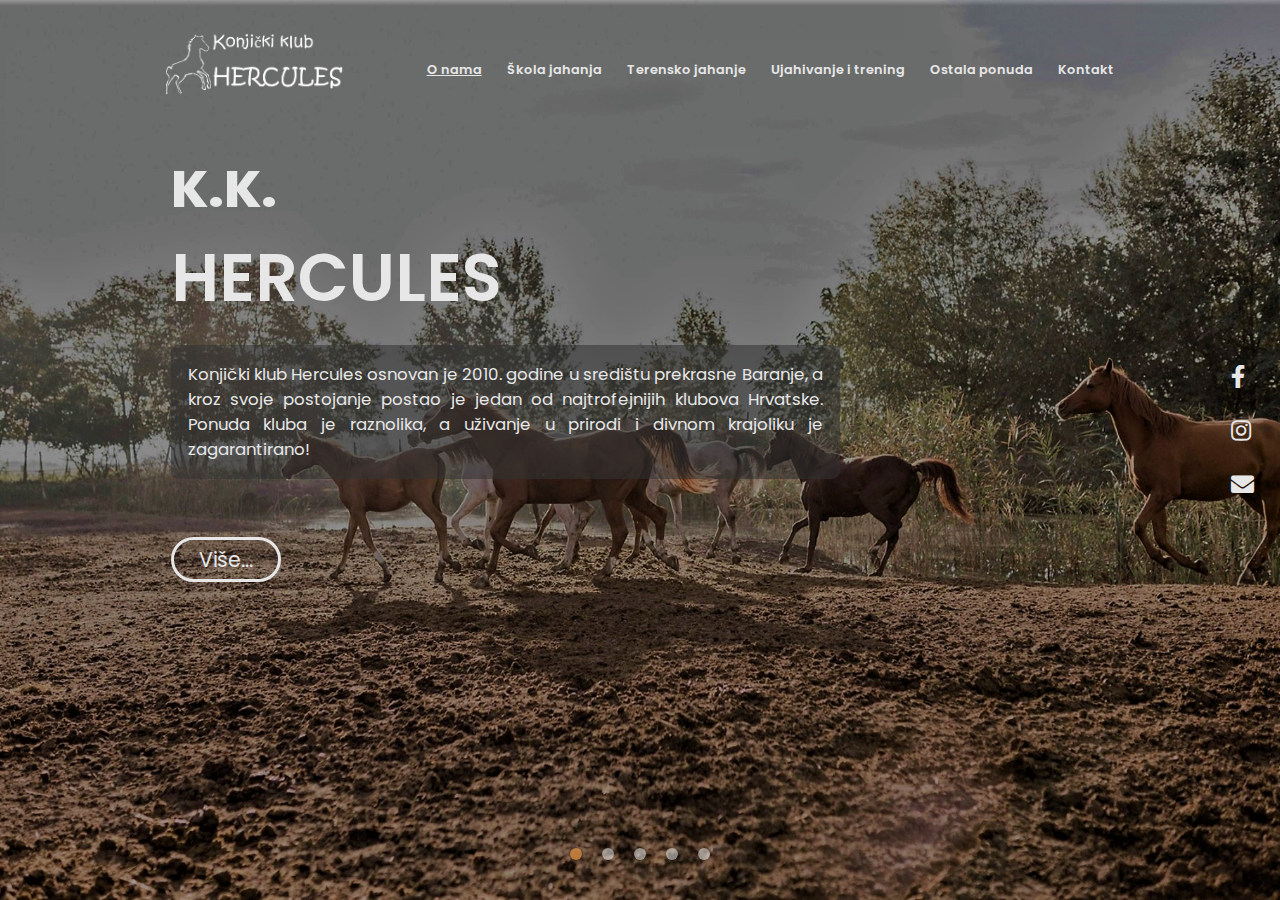
==== index.html @ 385ffc79 "2" ====
<!DOCTYPE html>
<html>

<head>
    <title>Konjički klub Hercules</title>
    <meta charset="utf-8">
    <meta name="viewport" content="width=device-width, initial-scale=1.0">

    <link rel="stylesheet" href="styles/style.css">
    <link rel="stylesheet" href="https://cdnjs.cloudflare.com/ajax/libs/font-awesome/5.14.0/css/all.min.css">
    <link rel="preconnect" href="https://fonts.googleapis.com">
    <link rel="preconnect" href="https://fonts.gstatic.com" crossorigin>
    <link href="https://fonts.googleapis.com/css2?family=Poppins:wght@100;200;300;400;600;700;800;900&display=swap"
        rel="stylesheet">
    <link rel="stylesheet" href="https://cdnjs.cloudflare.com/ajax/libs/font-awesome/5.15.4/css/all.min.css">

</head>

<body>
    <nav class="nav1">
        <a href="index.html" class="brand"><img src="images/LOGO.png" class="picture"></a>

        <img src="images/icons8-menu-80.png" class="img1">
        <ul class="menu">
            <img src="images/icons8-close-48.png" class="img2">

            <li><a class="active" href="onama.html">O nama</a></li>
            <li><a href="skolajahanja.html">Škola jahanja</a></li>
            <li><a href="terensko.html">Terensko jahanje</a></li>
            <li><a href="ujahivanje.html">Ujahivanje i trening</a></li>
            <li><a href="ostala.html">Ostala ponuda</a></li>
            <li><a href="kontakt.html">Kontakt</a></li>
            <img src="images/icons8-horseshoe-48.png" class="img3">
            <div class="links">
                <a href="https://www.facebook.com/hercules.konjickiklub"><i class="fab fa-facebook-f"></i></a>
                <a href="https://www.instagram.com/kk.hercules?igsh=YnJ4emgxcGY1YjV4"><i
                        class="fab fa-instagram"></i></a>
                <a href="mailto:konjickiklubhercules@gmail.com"><i class="fas fa-envelope"></i></a>
            </div>
        </ul>

    </nav>

    <!--image slider start-->
    <div class="img-slider">
        <div class="slide active">
            <img src="images/naslovna.jpg" alt="">
            <div class="info">
                <h1>K.k. <br><span>Hercules</span></h1>
                <p>Konjički klub Hercules osnovan je 2010. godine u središtu prekrasne Baranje,
                    a kroz svoje postojanje postao je jedan od najtrofejnijih klubova Hrvatske.
                    Ponuda kluba je raznolika, a uživanje u prirodi i divnom krajoliku je zagarantirano!
                </p>
                <a href="onama.html">Više...</a>
            </div>
        </div>
        <div class="slide">
            <img src="images/naslovna2strana.jpg" alt="">
            <div class="info">
                <h1>Škola <br><span>jahanja</span></h1>
                <p>Naša škola jahanja jedna je od najdugovječnijih na ovim prostorima, a samim time može se pohvaliti
                    i visokom kvalitetom. Kod nas školu jahanja možete pohađati od najranijih dana kako bi se ljubav
                    prema konjima što ranije razvila.
                    <br><br>
                </p>
                <a href="skolajahanja.html">Više...</a>
            </div>
        </div>
        <div class="slide">
            <img src="images/login3.jpg" alt="">
            <div class="info">
                <h1>Terensko <br><span>jahanje</span></h1>
                <p>Baranja je jedan od najljepših krajeva Hrvatske, a kod nas imate čast na konjima razgledati sve
                    ljepote prirode ove hrvatske regije.
                    <br><br>
                </p>
                <a href="terensko.html">Više...</a>
            </div>
        </div>
        <div class="slide">
            <img src="images/naslovna4.jpg" alt="">
            <div class="info">
                <h1>Ujahivanje <br><span>i trening</span></h1>
                <p>Ukoliko tražite mjesto za ujahivanje vaših mladih konja ili dobar trening,
                    onda ste na pravom mjestu! Konjički klub Hercules pruža vam upravo to. Kvaliteta
                    rada je zajamčena, što potvruđuje i velik broj konja koji je potekao iz našeg programa, kao i
                    njihovi zadovoljni vlasnici.
                </p>
                <a href="ujahivanje.html">Više...</a>
            </div>
        </div>
        <div class="slide">
            <img src="images/sl (36) – kopija.jpg" alt="">
            <div class="info">
                <h1>Ostala<br><span>ponuda</span></h1>
                <p>Priprema i polaganje jahačih dozvola, grupni posjeti škola i vrtića, sudjelovanje
                    na manifestacijama, najam konja za fotografiranje ili snimanje reklama, samo je djelić
                    usluga koje vam pruža naš klub...
                </p>
                <a href="ostala.html">Više...</a>
            </div>
        </div>

        <div class="navigation">
            <div class="btn active"></div>
            <div class="btn"></div>
            <div class="btn"></div>
            <div class="btn"></div>
            <div class="btn"></div>
        </div>

        <div class="media-icons">
            <a href="https://www.facebook.com/hercules.konjickiklub"><i class="fab fa-facebook-f"></i></a>
            <a href="https://www.instagram.com/kk.hercules?igsh=YnJ4emgxcGY1YjV4"><i class="fab fa-instagram"></i></a>
            <a href="mailto:konjickiklubhercules@gmail.com"><i class="fas fa-envelope"></i></a>
        </div>
    </div>

    <script type="text/javascript">
        document.addEventListener('DOMContentLoaded', function () {
            var menuIcon = document.querySelector('.img1');
            var menu = document.querySelector('.menu');

            menuIcon.addEventListener('click', function () {
                menu.classList.toggle('active');
            });
        });

        document.addEventListener('DOMContentLoaded', function () {
            var img2 = document.querySelector('.nav1 .menu .img2');
            var menu = document.querySelector('.nav1 .menu');

            img2.addEventListener('click', function () {
                menu.classList.remove('active');
            });
        });

        var slides = document.querySelectorAll('.slide');
        var btns = document.querySelectorAll('.btn');
        let currentSlide = 1;

        var manualNav = function (manual) {
            slides.forEach((slide) => {
                slide.classList.remove('active');

                btns.forEach((btn) => {
                    btn.classList.remove('active');
                });
            });

            slides[manual].classList.add('active');
            btns[manual].classList.add('active');
        }

        btns.forEach((btn, i) => {
            btn.addEventListener("click", () => {
                manualNav(i);
                currentSlide = i;
            });
        });

        var repeat = function (activeClass) {
            let active = document.getElementsByClassName('active');
            let i = 1;

            var repeater = () => {
                setTimeout(function () {
                    [...active].forEach((activeSlide) => {
                        activeSlide.classList.remove('active');
                    });
                    slides[i].classList.add('active');
                    btns[i].classList.add('active');
                    i++;
                    if (slides.length == i) {
                        i = 0;
                    }
                    if (i >= slides.length) {
                        return;
                    }
                    repeater();
                }, 10000);
            }
            repeater();
        }
        repeat();


    </script>


</body>

</html>
---- styles/style.css ----
* {
    margin: 0;
    padding: 0;
    box-sizing: border-box;
    font-family: 'Poppins', sans-serif;

}

@import url('https://fonts.googleapis.com/css2?family=Poppins:wght@100;200;300;400;600;700;800;900&display=swap');
@import url('https://fonts.googleapis.com/css2?family=Poppins:wght@200;300;400;500;600;700;800;900&display=swap');

body {
    height: 100vh;
    justify-content: center;
    align-items: center;
    background: #25272b;
}


nav {
    z-index: 999;
    position: absolute;
    top: 0;
    left: 0;
    width: 100%;
    display: flex;
    justify-content: space-between;
    align-items: center;
    padding: 2% 13%;
    transition: 0.5s ease;
    height: 15%;
}

.picture {
    width: 15vw;
}

.navigation {
    position: relative;
}

.navigation .navigation-items a {
    position: relative;
    color: rgb(231, 231, 231);
    font-weight: 600;
    text-decoration: none;
    margin-left: 1%;
    transition: 0.3s ease;
}

.navigation .navigation-items a:before {
    content: '';
    position: absolute;
    background: #fff;
    width: 0;
    height: 3px;
    bottom: 0;
    left: 0;
    transition: 0.3s ease;
}

.navigation .navigation-items a:hover:before {
    width: 100%;
}


/*slider*/
.img-slider {
    position: relative;
    width: 100%;
    min-height: 100vh;
    display: flex;
    overflow: hidden;
}

.img-slider .slide {
    z-index: 1;
    position: absolute;
    width: 100%;
    clip-path: circle(0% at 0 50%);
}

.img-slider .slide.active {
    clip-path: circle(150% at 0 50%);
    transition: 2s;
    transition-property: clip-path;
}

.img-slider .slide img {
    z-index: 1;
    width: 100%;
    height: 100%;
    min-height: 100vh;
    object-fit: cover;
}



.img-slider .slide .info {
    position: absolute;
    top: 0;
    padding: 15px 30px;
}


.img-slider .slide .info p {
    color: rgb(231, 231, 231);
    background: rgba(51, 51, 51, 0.555);
    font-size: 1.3vw;
    width: 80%;
    padding: 2%;
    border-radius: 8px;
    text-align: justify;
}

.img-slider .navigation {
    z-index: 2;
    position: absolute;
    display: flex;
    bottom: 30px;
    left: 50%;
    transform: translateX(-50%);
}

.img-slider .navigation .btn {
    background: rgba(255, 255, 255, 0.5);
    width: 12px;
    height: 12px;
    margin: 10px;
    border-radius: 50%;
    cursor: pointer;
}

.img-slider .navigation .btn.active {
    background: rgba(205, 131, 61, 0.838);
    box-shadow: 0 0 2px rgba(0, 0, 0, 0.5);
}

.media-icons {
    z-index: 888;
    position: absolute;
    right: 2%;
    top: 40%;
    display: flex;
    flex-direction: column;
    transition: 0.5s ease;
}

.media-icons a {
    color: rgb(231, 231, 231);
    font-size: 1.8vw;
    transition: 0.3s ease;
}

.media-icons a:not(:last-child) {
    margin-bottom: 20px;
}

.media-icons a:hover {
    transform: scale(1.3);
}

.info {
    color: rgb(231, 231, 231);
    width: 70%;
    margin-left: 11%;
    margin-top: 10%;
}

.info a {
    text-decoration: none;
    display: inline-block;
    background-color: transparent;
    color: rgb(231, 231, 231);
    font-size: 1.6vw;
    border: 3px solid rgb(231, 231, 231);
    padding: 0.5% 3%;
    border-radius: 5vw;
    margin-top: 3%;
}

.info a:hover {
    border: 5px solid rgb(231, 231, 231);
    background: rgba(149, 97, 47, 0.838);
    transition: 1s;
    color: rgb(231, 231, 231);
}

.info.active {
    display: block;
}

.info h1 {
    text-transform: uppercase;
    font-size: 4vw;
    font-family: 'Poppins';
    color: rgb(231, 231, 231);
    font-weight: 800;
    transition: 0.5s;
    margin-top: 1%;

}


.info h1:hover {
    -webkit-text-stroke: 2px rgb(231, 231, 231);
    color: transparent;
}

.info h1 span {
    font-size: 130%;
    font-weight: 600;
}

.info p {
    margin-top: 2%;
    font-weight: 400;
    font-size: 50%;
    margin-bottom: 4%;
}

/*o nama*/
.video-onama {
    width: 100%;
    height: 100vh;
    position: relative;
    text-align: center;
    align-items: center;
}

video {
    width: 100%;
    height: 100%;
    object-fit: cover;
}

.h1-onama {
    position: absolute;
    top: 50%;
    left: 50%;
    transform: translate(-50%, -50%);
    background-color: rgba(0, 0, 0, 0.7);
    color: rgb(231, 231, 231);
    padding: 2% 5% 2% 5%;
    font-size: 3.2vw;
    text-align: center;

}

.h1-onama2 {
    position: absolute;
    top: 50%;
    left: 50%;
    transform: translate(-50%, -50%);
    background-color: rgba(0, 0, 0, 0.7);
    color: rgb(231, 231, 231);
    padding: 2% 5% 2% 5%;
    font-size: 3.2vw;
    text-align: center;

}

.nav2 {
    background-color: #0000009e;
    width: 100%;
    display: flex;
    height: 15%;
}

.nav2 .navigation {
    height: 10%;
}


.content {
    color: rgb(231, 231, 231);
    margin-left: 10%;
    margin-right: 10%;
    position: relative;
    text-align: justify;
    display: flex;
    background-color: #25272b;
    border-radius: 10px;
    width: 82%;
}

.content p {
    margin-top: 5%;
    font-size: 1.2vw;
}

.content img {
    width: 50%;
    height: 30%;
    margin-top: 5%;
    margin-left: 5%;
    border-radius: 8px;
    padding-right: 1%;
}

.onama {
    margin-left: 9%;
    margin-top: -3%;
    color: rgb(231, 231, 231);
    background-color: #25272b;
    position: relative;
    width: 82%;
    border-radius: 8px;
    padding-left: 2%;
}

.pic img {
    width: 100%;
}

.pic {
    margin-top: 28%;
}

.services {
    width: 82%;
    margin-left: 9%;
    background: #25272b;
    border-radius: 8px;
}

.services h1 {
    color: rgb(231, 231, 231);
    position: relative;
    border-radius: 8px;
    padding-left: 2%;
    margin-bottom: -3%;
    font-size: 2vw;

}

.services-col {
    flex-basis: 32%;
    border-radius: 10px;
    margin-bottom: 30px;
    margin-left: 10px;
    margin-right: 10px;
    position: relative;
    overflow: hidden;
}

.services-col img {
    width: 100%;
    display: block;
}

.layer {
    background: transparent;
    height: 100%;
    width: 100%;
    position: absolute;
    top: 0;
    left: 0;
    transition: 0.5s;
}

.layer:hover {
    background: rgba(92, 65, 39, 0.838);
}

.layer h3 {
    width: 100%;
    font-weight: 500;
    color: rgb(231, 231, 231);
    font-size: 2em;
    bottom: 0;
    left: 50%;
    transform: translateX(-50%);
    position: absolute;
    opacity: 0;
    transition: 0.5s;
    text-align: center;
    font-size: 2vw;
}

.layer:hover h3 {
    bottom: 49%;
    opacity: 1;
}

.row {
    margin-top: 5%;
    display: flex;
    justify-content: space-between;
}

.pic2 img {
    width: 100%;
}

.pic2 {
    margin-top: 32%;
}

.trainer1 {
    flex-basis: 40%;
    width: 20%;
    border-radius: 10px;
    margin-top: 10px;
    margin-bottom: 10px;
    text-align: center;
    background: transparent;
    padding: 2%;
    cursor: pointer;
    display: flex;
    height: 12vw;
    box-shadow: 10px 10px 20px rgba(0, 0, 0, 0.371);
}

.trainer1 img {
    height: 100%;
    width: 30%;
    border-radius: 50%;
    margin-right: 20px;
}

.trainer1 img:hover {
    border-radius: 2px;
}

.trainer1 p {
    margin-top: 15px;
    text-align: center;
    font-size: 1.2vw;
    font-weight: 500;
}

.trainer1:hover {
    background: rgba(116, 116, 116, 0.555);

}

.trenerice {
    width: 82%;
    margin-left: 9%;
    position: relative;
    border-radius: 8px;
    margin-top: -4%;
    background-color: #25272b;
    color: rgb(231, 231, 231);
    padding-left: 2%;
    padding-bottom: 5%;
}

.trenerice h1 {
    font-size: 2vw;

}

.trenerice2 {
    display: flex;
}

.h1-2 {
    font-size: 2.4vw;
    margin-top: 5%;
}

.pic3 img {
    width: 100%;
}

.pic3 {
    margin-top: -4%;
}


.horses {
    width: 82%;
    margin-left: 9%;
    position: relative;
    color: rgb(231, 231, 231);
    padding-left: 2%;
    margin-top: -4%;
    background-color: #25272b;
    margin-left: 9%;
    border-radius: 8px;
}

.horses h1 {
    font-size: 2vw;
}

.horses-col {
    flex-basis: 32%;
    border-radius: 10px;
    margin-bottom: 30px;
    margin-left: 10px;
    margin-right: 10px;
    position: relative;
    overflow: hidden;
}

.horses-col img {
    width: 100%;
    display: block;
}

.layer {
    background: transparent;
    height: 100%;
    width: 100%;
    position: absolute;
    top: 0;
    left: 0;
    transition: 0.5s;
}

.layer:hover {
    background: rgba(92, 65, 39, 0.838);
}

.layer p {
    width: 100%;
    font-weight: 500;
    color: rgb(231, 231, 231);
    font-size: 18px;
    bottom: 0;
    position: absolute;
    opacity: 0;
    transition: 0.5s;
    text-align: center;
}

.layer:hover p {
    bottom: 49%;
    opacity: 1;
}

.row2 {
    margin-top: 5%;
    display: flex;
    justify-content: space-between;
    width: 100%;
}

.horses h1 {
    padding-bottom: 2%;
    font-size: 2.4vw;

}

.container {
    width: 100%;
    margin: auto;
    display: flex;
    height: 38%;
}

.social-links a {
    display: inline-block;
    height: 50px;
    width: 50px;
    background-color: #25272b;
    text-align: center;
    line-height: 50px;
    border-radius: 50%;
    color: rgb(231, 231, 231);
    transition: all 0.5s ease;
    font-size: 1.7em;
    margin-left: 5%;
    margin-right: 5%;
}

.social-links a:hover {
    color: #fcfbf9;
    background-color: #905e18;
}


footer {
    background-color: rgba(93, 93, 93, 0.555);
    color: rgb(231, 231, 231);
    margin-top: 5%;
    font-size: 1.1vw;
}

.footer-container {
    display: grid;
    grid-template-columns: 1fr 1fr;
}

.footerp i {
    color: rgb(231, 231, 231);
    font-size: 1.8em;
    transition: all 0.5s ease;
}

.footerp {
    padding-left: 5%;
    display: flex;
    margin-top: 5%;
}

.footerp p {
    padding-left: 5%;
    font-size: 1.2em;
}

.location {
    color: rgb(231, 231, 231);
    font-size: 2em;

}

.loc {
    display: flex;
    margin-left: 75%;
    margin-top: 5%;
    padding-bottom: 2%;
}

.loc p {
    font-size: 1.8em;
    font-weight: bold;
    padding-left: 5%;
}

.footerp i:hover {
    color: #da9028;
    text-align: center;
    transition: all 0.5s ease;
}

.loc i:hover {
    color: #da9028;
    font-size: 1.2em;
}

.row3 {
    margin-top: 5%;
}

.social-links {
    width: 40%;
}

.social-links2 a {
    display: inline-block;
    height: 50px;
    width: 50px;
    background-color: #25272b;
    text-align: center;
    line-height: 50px;
    border-radius: 50%;
    color: rgb(231, 231, 231);
    transition: all 0.5s ease;
    font-size: 1.7em;
    margin-left: 50%;
}

/*riding school*/
.slika img {
    width: 100%;
    height: 100vh;
    object-fit: cover;
}

.gall {
    color: rgb(231, 231, 231);
    width: 80%;
}

.gall h2 {
    margin-top: 3%;
    color: rgb(231, 231, 231);
    font-size: 1.6vw;
    text-align: center;
}


.school1 {
    color: rgb(231, 231, 231);
    margin-left: 10%;
    text-align: justify;
    background-color: #25272b;
    border-radius: 10px;
    width: 82%;
    padding-top: 4%;
    padding-left: 1%;
    padding-right: 1%;
    font-size: 1.2vw;
}

.kartica-skola {
    margin-top: 5%;
    display: flex;
    margin-left: -2%;
    text-align: center;
}

.kartica-elem {
    padding: 2% 3% 2% 3%;
    margin-left: 2%;
    width: 50%;
    border-radius: 8px;
    background: #4f4f5079;
}

.img-skola {
    width: 80%;
    border-radius: 50%;
}

.kartica-skola h3 {
    margin-bottom: 6%;
}

.layer {
    background: transparent;
    height: 100%;
    width: 100%;
    position: absolute;
    top: 0;
    left: 0;
    transition: 0.5s;

}

.layer:hover {
    background: rgba(92, 65, 39, 0.908);
    border-radius: 8px;
}

.layer p {
    width: 100%;
    font-weight: 500;
    color: rgb(231, 231, 231);
    font-size: 18px;
    bottom: 0;
    left: 50%;
    transform: translateX(-50%);
    position: absolute;
    opacity: 0;
    transition: 0.5s;
    text-align: center;
}

.layer:hover p {
    bottom: 49%;
    opacity: 1;
}

.cijena {
    text-align: center;
    padding: 5% 5% 5% 5%;
    border-radius: 8px;
    left: 25%;
    position: relative;
    margin-top: 10%;
    margin-bottom: 3%;
    background-color: #86868679;
    width: 50%;
}

.sati {
    text-align: center;
    margin-top: -4%;
}

.gallery {
    width: 60%;
    margin: auto;
    position: relative;
    display: flex;
    justify-content: center;
    align-items: center;
}

.gallery .galery-img {
    display: none;
}

.gallery .galery-img img {
    width: 100%;
    height: 53.5vh;
    object-fit: cover;
    border-radius: 8px;
    overflow: hidden;
    margin-top: 1.3%;
}

.gallery .galery-btn {
    position: absolute;
    top: 50%;
    width: 100%;
    display: flex;
    justify-content: space-between;
    z-index: 5;
}

.gallery .galery-btn a {
    text-align: center;
    vertical-align: middle;
    cursor: pointer;
    color: rgb(231, 231, 231);
    font-size: 2vw;
    user-select: none;
    padding: 1.5% 3% 1.5% 3%;
    border-radius: 50%;
}

.kartica-elem2 {
    padding: 2% 3% 2% 3%;
    margin-left: 2%;
    width: 40%;
    border-radius: 8px;
    background: #4f4f5079;
    display: flex;
}

.kartica-elem2 .img-skola {
    width: 80%;
}

.kartica-elem2 .cijena {
    margin-top: 35%;
}

.kartica-elem2 h3 {
    margin-top: 20%;
}

.kartica-konji {
    margin-top: 5%;
}

.kartica-konji h2 {
    margin-bottom: 2%;
}

.school1 h3 {
    margin-top: 2%;
    margin-bottom: 2%;
}


.custom-video {
    position: relative;
    width: 82%;
    margin-left: 10%;
    height: 50vw;
    display: flex;
    justify-content: center;
    align-items: center;
    align-content: center;
    margin-top: -5%;
}

.custom-video__container {
    position: relative;
    top: 0;
    width: 32vw;
    height: auto;
    margin: 1em;
}

.custom-video__video {
    border-radius: 0.2em;
    cursor: pointer;
}

.custom-video__control {
    position: absolute;
    top: 43%;
    left: 46%;
    background-color: rgba(0, 0, 0, 0.5);
    border-radius: 50%;
    padding: 1em;
    display: flex;
    justify-content: center;
    align-items: center;
    color: rgb(231, 231, 231);
    font-size: 1em;
    font-weight: 400;
    width: 3em;
    height: 3em;
    white-space: nowrap;
    line-height: 0;
}

video::-webkit-media-controls {
    position: relative;
    z-index: 1;
}

.line {
    margin-top: -13%;
}

.teren2 {
    margin-top: 5%;
}

.kartica-elem3 {
    padding: 2% 3% 2% 3%;
    margin-left: 2%;
    width: 23%;
    border-radius: 8px;
    background: #4f4f5079;
    display: flex;
}

.kartica-elem3 .cijena {
    margin-top: 40%;
}

.kartica-elem3 h3 {
    margin-top: 25%;
}

.gallery .galery-btn2 {
    position: absolute;
    top: 50%;
    width: 100%;
    display: flex;
    justify-content: space-between;
    z-index: 5;
}

.gallery .galery-btn2 a {
    text-align: center;
    vertical-align: middle;
    cursor: pointer;
    color: rgb(231, 231, 231);
    font-size: 2em;
    user-select: none;
    padding: 1.5% 3% 1.5% 3%;

}

.footer3 {
    margin-top: 40%;
}

/*ujahivanje*/
.img-row3 {
    display: flex;
    width: 90%;
    margin-left: 2%;
}

.img-row3 img {
    width: 35%;
    padding: 2%;
}

.line2 {
    margin-top: 4%;
    margin-bottom: -1%;
}

.line3 {
    margin-top: -1%;
}

.ujah-p {
    margin-top: 5%;
}

.footer4 {
    margin-top: 95%;
}

/*---ostala---*/
.img-row4 {
    display: flex;
    width: 99%;
    margin-left: -2%;
}

.img-row4 img {
    width: 35%;
    padding: 2%;
}

.img-row5 {
    display: flex;
    width: 100%;
    margin-left: -2%;
}

.img-row5 img {
    width: 52%;
    padding: 2%;
}

.img-row6 {
    display: flex;
}

.img1 {
    width: 35%;
    padding-right: 4%;
}

.img22 {
    width: 65%;
}

.img44 {
    width: 35%;

}

.img33 {
    width: 65%;
    padding-right: 4%;
}

.container {
    display: flex;
}

.cijena2 {
    text-align: center;
    border-radius: 8px;
    position: relative;
    padding-top: 30%;
    padding-bottom: 30%;
    padding-left: 20%;
    padding-right: 20%;
    background-color: #86868679;
    width: 100%;
}

.footer5 {
    margin-top: 275%;
}

.school1 iframe {
    margin-top: -3%;
    width: 100%;
}

.school1 a {
    color: rgb(195, 160, 104);
    text-decoration: none;
}

.footer6 {
    margin-top: 70%;
}

.veselimo {
    margin-top: 6%;
    text-align: center;
    color: rgb(195, 160, 104)
}

.sec i {
    color: rgb(195, 160, 104);
    font-size: 1.5em;
}

.gall {
    margin: auto;
    justify-content: center;
    align-items: center;
}

.gall .galery-img {
    display: none;
}

.gall .galery-img img {
    width: 100%;
    height: 53.5vh;
    object-fit: cover;
    border-radius: 8px;
    overflow: hidden;
    margin-top: 10%;
}

.gall .galery-btn {
    position: absolute;
    top: 50%;
    width: 100%;
    display: flex;
    justify-content: space-between;
    z-index: 5;
}

.gall .galery-btn a {
    text-align: center;
    vertical-align: middle;
    cursor: pointer;
    color: rgb(231, 231, 231);
    font-size: 2em;
    user-select: none;
    padding: 1.5% 3% 1.5% 3%;
    border-radius: 50%;
}


/*mob*/
@media only screen and (max-width: 600px) {}





/*-------------------*/
.nav1 {
    z-index: 999;
    position: absolute;
    top: 0;
    left: 0;
    width: 100%;
    display: flex;
    justify-content: space-between;
    align-items: center;
    transition: 0.5s ease;
    height: 15%;
    font-size: 110%;
}

.nav1 li a {
    position: relative;
    color: rgb(254, 254, 254);
    font-weight: 600;
    text-decoration: none;
    margin-left: 20px;
    transition: 0.3s ease;
    font-size: 1vw;
}

.nav1 li a:before {
    content: '';
    position: absolute;
    background: rgb(231, 231, 231);
    width: 0;
    height: 3px;
    bottom: 0;
    left: 0;
    transition: 0.3s ease;
}

.nav1 li a:hover:before {
    width: 100%;
}

.nav1 ul li {
    display: inline-block;
}

.nav1 ul li a {
    color: rgb(231, 231, 231);
}

ul a.active,
ul a:hover {
    transition: .5s;
    border-radius: 8px;
    text-decoration: underline;
}

.nav1 .img1 {
    display: none;
}

.img2 {
    display: none;
}

.links {
    display: none;
}

.img3 {
    display: none;
}



.nav2 {
    z-index: 999;
    position: absolute;
    top: 0;
    left: 0;
    width: 100%;
    display: flex;
    justify-content: space-between;
    align-items: center;
    padding: 2% 13%;
    transition: 0.5s ease;
    height: 15%;
    font-size: 110%;
}

.nav2 li a {
    position: relative;
    color: rgb(254, 254, 254);
    font-weight: 600;
    text-decoration: none;
    margin-left: 20px;
    transition: 0.3s ease;
    font-size: 1vw;
}

.nav2 li a:before {
    content: '';
    position: absolute;
    background: rgb(231, 231, 231);
    width: 0;
    height: 3px;
    bottom: 0;
    left: 0;
    transition: 0.3s ease;
}

.nav2 li a:hover:before {
    width: 100%;
}

.nav2 ul li {
    display: inline-block;
}

.nav2 ul li a {
    color: rgb(231, 231, 231);
}



.nav2 .img1 {
    display: none;
}

.services-col2 {
    display: none;
}




/* start of desktop styles */

@media screen and (max-width: 991px) {

    /* start of large tablet styles */


}

@media screen and (max-width: 767px) {

    /* start of medium tablet styles */

}

@media screen and (max-width: 479px) {
    .nav1 {
        height: 10%;
    }

    .info h1 {
        transform: scale(2.5);
        margin-left: 30%;
        margin-top: 40%;

    }

    .info {
        margin-left: 20%;
        width: 100%;
    }

    .img-slider .slide .info p {
        margin-top: 20%;
        height: 10%;
        font-size: 3.8vw;
        margin-left: -25%;
        width: 100%;

    }

    .info a {
        transform: scale(2);
        border: 2px solid rgb(231, 231, 231);
        margin-left: -18%;
        margin-top: 8%;
    }

    .nav1 .img1 {

        transform: scale(2.5);
        margin-right: -10%;
    }

    .nav1 .menu.active .img2 {
        transform: scale(2.5);

    }

    /* start of phone styles */
    .media-icons a {
        font-size: 5vw;
        top: 10%;
    }

    .picture {
        transform: scale(2.5);
        margin-left: 50%;
        margin-bottom: -5%;
    }

    .nav2 .img1 {

        transform: scale(2.5);
        margin-right: -10%;
    }

    .menu.active li {
        margin-top: 8%;

    }

    .menu.active {
        align-items: center;
    }

    .menu.active li a {
        color: rgb(192, 192, 192);
        font-size: 6vw;
        margin-left: 0%;
    }

    .nav2 .menu.active .img2 {
        transform: scale(2.5);

    }

    .img3 {
        margin-left: 0%;
        padding-top: 5%;
    }

    .links {
        margin-left: 0%;
        width: 30%;
        margin-top: 8%;
    }

    .links a {
        padding-left: 0%;
    }

    .links a:not(:last-child) {
        margin-right: 20%;
    }

    .menu.active .img2 {
        padding-left: 2%;
    }

    .h1-onama {
        transform: scale(3);
        left: 40%;
        top: 47%;
    }

    .content {
        flex-direction: column-reverse;
    }

    .content img {
        width: 100%;
        margin-left: 0%;
        padding-right: 0%;
    }

    .content p {
        font-size: 3.8vw;
    }

    .services h1 {
        font-size: 6vw;
        margin-top: 20%;
        text-align: center;
        padding-bottom: 5%;
    }

    .row {
        flex-direction: column;
        align-items: center;
    }

    .services-col {
        display: none;
    }

    .services-col2 {
        flex-basis: 32%;
        border-radius: 10px;
        margin-bottom: 30px;
        margin-left: 10px;
        margin-right: 10px;
        position: relative;
        overflow: hidden;
        display: block;
    }

    .layer h3 {
        font-size: 5vw;
    }

    .horses-col .layer p {
        font-size: 6vw;
        text-align: center;

    }

    .services-col2 img {
        width: 100%;
        display: block;
    }

    .trenerice h1 {
        font-size: 6vw;
        text-align: center;
    }

    .trenerice p {
        text-align: justify;
        font-size: 3.8vw;
    }

    .trenerice2 {
        flex-direction: column;
        align-items: center;

    }

    .trainer1 {
        height: 10%;
        width: 80%;
    }


    .trainer1 p {
        font-size: 3vw;
    }

    .horses h1 {
        font-size: 6vw;
        text-align: center;
        padding-bottom: 5%;
    }

    .horses p {
        text-align: justify;
    }

    .row2 {
        flex-direction: column;
    }

    .gall h2 {
        font-size: 5vw;
        width: 90%;
        margin-left: 5%;
    }

    .gall {
        width: 100%;
        text-align: center;
    }

    .gallery .galery-btn a {
        font-size: 10vw;
    }

    .gallery .galery-btn a:nth-child(2) {
        margin-left: 80%;

    }

    .gallery .galery-btn a:nth-child(1) {
        margin-left: -5%;

    }

    .galery-img {
        height: 50%;
    }

    .gallery {
        width: 90%;
    }

    .gallery .galery-img {
        width: 150%;
    }

    footer {
        height: 30%;
        padding-left: 5%;
        padding-top: 5%;
        width: 100%;
    }

    .footerp {
        font-size: 2.5vw;
        padding-left: 0%;
    }

    .item {
        width: 100%;
        flex-direction: column;
    }

    .loc {
        font-size: 3vw;
        margin-left: auto;
        padding-top: 4%;
        padding-left: 30%;
    }

    /*skola*/
    .school1 {
        font-size: 4vw;
        margin-right: 7%;
        margin-left: auto;
        width: 85%;

    }

    .kartica-skola {
        flex-direction: column;
    }

    .kartica-elem {
        margin-bottom: 5%;
        width: 100%;
    }

    .school1 h2 {
        text-align: center;
    }

    .kartica-elem2 {
        width: 100%;
        margin-bottom: 2%;
    }

    .school1 .gallery {
        width: 105%;
        margin-left: -1%;
    }

    /*teren*/
    .school1 h3 {
        margin-top: 5%;
        text-align: center;
        font-size: 6vw;
        margin-bottom: 5%;
    }

    .custom-video {
        flex-direction: column;
        height: fit-content;
        margin-top: 5%;
        margin-bottom: 10%;

    }

    .custom-video__container {
        width: 80%;
    }

    .kartica-skola {
        flex-direction: column;
    }

    .kartica-elem3 {
        width: 100%;
        margin-bottom: 5%;

    }

    .school1 .galery-btn2 a {
        font-size: 10 vw;

    }

    /*ujah*/
    .img-row3 {
        flex-direction: column;
        align-items: center;
    }

    .img-row3 img {
        width: 100%;
        align-items: center;
        margin-left: 6%;
        margin-top: 5%;
        margin-bottom: 5%;

    }

    .h1-onama2 {
        transform: scale(3);
        left: 37%;
        top: 47%;
        padding-left: 3%;
        padding-right: 3%;
    }

    /*ostala*/
    .school1 h2 {
        width: 105%;
        margin-left: -3%;
    }

    .img-row4 {
        flex-direction: column;
    }

    .img-row4 img {
        width: 105%;
    }

    .img-row5 {
        flex-direction: column;
    }

    .img-row5 img {
        width: 105%;
    }

    .img-row6 {
        flex-direction: column;
    }

    .img-row6 img {
        width: 100%;
        margin-bottom: 5%;
        padding-right: 0;
    }

    .sati {
        margin-top: 5%;
        font-size: 4.5vw;
    }

    .cijena2 {
        padding-top: 10%;
        padding-bottom: 10%;
        padding-left: 10%;
        padding-right: 10%;
    }

    /*kontakt*/
    .veselimo {
        font-size: 7vw;
        width: 110%;
        margin-top: 15%;
        margin-left: -5%;
    }

}

@media screen and (max-width: 1000px) {
    .nav2 .img1 {
        display: block;
        width: 10%;
        cursor: pointer;
    }

    .nav2 .img2 {
        display: none;
        /* Sakrijemo img2 po defaultu */
    }

    .nav2 ul {
        display: none;
    }

    .menu.active {
        display: flex;
        flex-direction: column;
        position: fixed;
        top: 0;
        left: 0;
        width: 100%;
        height: 100%;
        background-color: rgba(12, 12, 12, 0.961);
        z-index: 9999;
        padding-top: 8%;
        transition: all 0.3s ease;
        padding-top: 10%;
        text-transform: uppercase;
        text-align: center;
    }

    .menu.active li {
        padding: 2% 2%;
        padding-top: 1%;
        margin-left: 10%;
        margin-right: 10%;
        width: 80%;
    }

    .menu.active li a {
        color: rgb(192, 192, 192);
    }

    .nav2 .menu.active .img2 {
        display: block;
        position: absolute;
        top: 5%;
        right: 16%;
        cursor: pointer;
        /* Postavi iznad izbornika */
        width: 5%;
    }

    .links {
        display: flex;
    }

    .links a {
        color: rgb(192, 192, 192);
        font-size: 150%;
        padding: 2% 2%;
    }

    .img3 {
        display: block;
        width: 7%;

        margin-top: 1%;
        margin-bottom: 1%;
    }

}

@media screen and (max-width: 1000px) {
    .nav1 .img1 {
        display: block;
        width: 10%;
        cursor: pointer;
    }

    .nav1 .img2 {
        display: none;
        /* Sakrijemo img2 po defaultu */
    }

    .nav1 ul {
        display: none;
    }

    .menu.active {
        display: flex;
        flex-direction: column;
        position: fixed;
        top: 0;
        left: 0;
        width: 100%;
        height: 100%;
        background-color: rgba(12, 12, 12, 0.961);
        z-index: 9999;
        padding-top: 8%;
        transition: all 0.3s ease;
        padding-top: 10%;
        text-transform: uppercase;
        text-align: center;
    }

    .menu.active li {
        padding: 2% 2%;
        padding-top: 1%;
        margin-left: 10%;
        margin-right: 10%;
        width: 100%;
    }

    .menu.active {
        align-items: center;
    }

    .menu.active li a {
        color: rgb(192, 192, 192);
    }

    .nav1 .menu.active .img2 {
        display: block;
        position: absolute;
        top: 5%;
        right: 16%;
        cursor: pointer;
        /* Postavi iznad izbornika */
        width: 5%;
    }

    .links {
        display: flex;
    }

    .links a {
        color: rgb(192, 192, 192);
        font-size: 150%;
        padding: 2% 2%;
    }

    .img3 {
        display: block;
        width: 7%;
        margin-top: 1%;
        margin-bottom: 1%;
    }

}
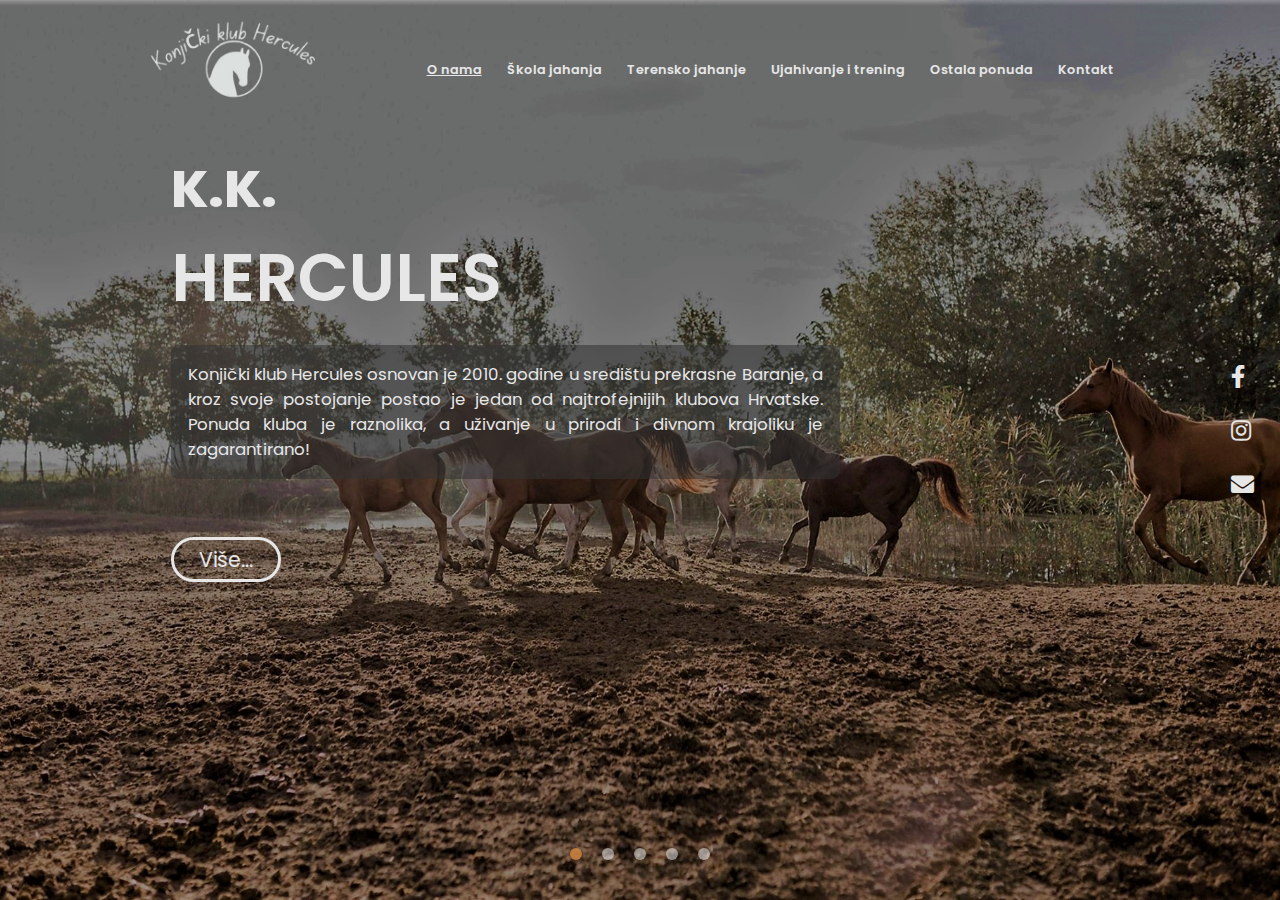
==== commit 79ad0306: "5" ====
--- a/index.html
+++ b/index.html
@@ -18,7 +18,7 @@
 
 <body>
     <nav class="nav1">
-        <a href="index.html" class="brand"><img src="images/LOGO.png" class="picture"></a>
+        <a href="index.html" class="brand"><img src="images/logo (3).png" class="picture"></a>
 
         <img src="images/icons8-menu-80.png" class="img1">
         <ul class="menu">
--- a/styles/style.css
+++ b/styles/style.css
@@ -32,7 +32,9 @@
 }
 
 .picture {
-    width: 15vw;
+    width: 18vw;
+    margin-left: -15%;
+    margin-top: -15%;
 }
 
 .navigation {
@@ -220,6 +222,10 @@
 }
 
 /*o nama*/
+.footer1 {
+    display: none;
+}
+
 .video-onama {
     width: 100%;
     height: 100vh;
@@ -1251,83 +1257,68 @@
 @media screen and (max-width: 767px) {
 
     /* start of medium tablet styles */
-
-}
-
-@media screen and (max-width: 479px) {
-    .nav1 {
+    .info h1 {
+        transform: scale(1.9);
+        margin-left: 33%;
+        margin-top: 20%;
+
+    }
+
+    .picture {
+        transform: scale(1.8);
+        margin-left: 15%;
+        margin-top: -30%;
+    }
+
+    .nav1 .img1 {
+
+        transform: scale(1.2);
+        margin-right: -10%;
+    }
+
+    .nav1 .menu.active .img2 {
+        transform: scale(1.2);
+
+    }
+
+    .info {
+        margin-left: 7%;
+        width: 100%;
+    }
+
+    .img-slider .slide .info p {
+        margin-top: 10%;
         height: 10%;
-    }
-
-    .info h1 {
-        transform: scale(2.5);
-        margin-left: 30%;
-        margin-top: 40%;
-
-    }
-
-    .info {
-        margin-left: 20%;
-        width: 100%;
-    }
-
-    .img-slider .slide .info p {
-        margin-top: 20%;
-        height: 10%;
-        font-size: 3.8vw;
-        margin-left: -25%;
-        width: 100%;
+        font-size: 2.2vw;
+        width: 80%;
 
     }
 
     .info a {
-        transform: scale(2);
-        border: 2px solid rgb(231, 231, 231);
-        margin-left: -18%;
-        margin-top: 8%;
-    }
-
-    .nav1 .img1 {
-
-        transform: scale(2.5);
-        margin-right: -10%;
-    }
-
-    .nav1 .menu.active .img2 {
-        transform: scale(2.5);
-
-    }
-
-    /* start of phone styles */
+        transform: scale(1.2);
+        border: 2px solid rgba(231, 231, 231, 0.92);
+        margin-top: 2%;
+        margin-left: 2%;
+    }
+
     .media-icons a {
-        font-size: 5vw;
+        font-size: 2vw;
         top: 10%;
     }
 
-    .picture {
-        transform: scale(2.5);
-        margin-left: 50%;
-        margin-bottom: -5%;
-    }
-
-    .nav2 .img1 {
-
-        transform: scale(2.5);
-        margin-right: -10%;
-    }
-
-    .menu.active li {
-        margin-top: 8%;
-
-    }
 
     .menu.active {
         align-items: center;
     }
 
+    .menu.active li {
+        margin-top: 1%;
+
+    }
+
     .menu.active li a {
         color: rgb(192, 192, 192);
-        font-size: 6vw;
+        font-size: 3.5vw;
         margin-left: 0%;
     }
 
@@ -1336,15 +1327,8 @@
 
     }
 
-    .img3 {
-        margin-left: 0%;
-        padding-top: 5%;
-    }
-
     .links {
-        margin-left: 0%;
-        width: 30%;
-        margin-top: 8%;
+        margin-left: -5%;
     }
 
     .links a {
@@ -1355,10 +1339,22 @@
         margin-right: 20%;
     }
 
-    .menu.active .img2 {
-        padding-left: 2%;
-    }
-
+    .media-icons a {
+        font-size: 4vw;
+    }
+
+    .nav2 .menu.active .img2 {
+        transform: scale(1.2);
+
+    }
+
+    .nav2 .img1 {
+
+        transform: scale(1.2);
+        margin-right: -10%;
+    }
+
+    /*onama*/
     .h1-onama {
         transform: scale(3);
         left: 40%;
@@ -1376,11 +1372,11 @@
     }
 
     .content p {
-        font-size: 3.8vw;
+        font-size: 2.5vw;
     }
 
     .services h1 {
-        font-size: 6vw;
+        font-size: 5vw;
         margin-top: 20%;
         text-align: center;
         padding-bottom: 5%;
@@ -1404,14 +1400,17 @@
         position: relative;
         overflow: hidden;
         display: block;
+        width: 80%;
     }
 
     .layer h3 {
         font-size: 5vw;
     }
 
+
+
     .horses-col .layer p {
-        font-size: 6vw;
+        font-size: 1.2vw;
         text-align: center;
 
     }
@@ -1422,13 +1421,13 @@
     }
 
     .trenerice h1 {
-        font-size: 6vw;
+        font-size: 5vw;
         text-align: center;
     }
 
     .trenerice p {
         text-align: justify;
-        font-size: 3.8vw;
+        font-size: 2.5vw;
     }
 
     .trenerice2 {
@@ -1448,83 +1447,42 @@
     }
 
     .horses h1 {
-        font-size: 6vw;
+        font-size: 5vw;
         text-align: center;
         padding-bottom: 5%;
     }
 
     .horses p {
         text-align: justify;
-    }
-
-    .row2 {
-        flex-direction: column;
+        font-size: 2.5vw;
+    }
+
+    .footer2 .footerp {
+        transform: scale(1.5);
+        margin-left: 10%;
+        width: 38%;
     }
 
     .gall h2 {
-        font-size: 5vw;
-        width: 90%;
-        margin-left: 5%;
-    }
-
-    .gall {
+        font-size: 3vw;
+    }
+
+    .gallery {
         width: 100%;
-        text-align: center;
-    }
-
-    .gallery .galery-btn a {
-        font-size: 10vw;
-    }
-
-    .gallery .galery-btn a:nth-child(2) {
-        margin-left: 80%;
-
-    }
-
-    .gallery .galery-btn a:nth-child(1) {
-        margin-left: -5%;
-
-    }
-
-    .galery-img {
-        height: 50%;
-    }
-
-    .gallery {
-        width: 90%;
-    }
-
-    .gallery .galery-img {
-        width: 150%;
-    }
-
-    footer {
-        height: 30%;
-        padding-left: 5%;
-        padding-top: 5%;
-        width: 100%;
-    }
-
-    .footerp {
-        font-size: 2.5vw;
-        padding-left: 0%;
-    }
-
-    .item {
-        width: 100%;
-        flex-direction: column;
+    }
+
+    .footer2 .footerp {
+        font-size: 1.1vw;
     }
 
     .loc {
-        font-size: 3vw;
-        margin-left: auto;
-        padding-top: 4%;
-        padding-left: 30%;
+        font-size: 1.5vw;
+        margin-left: 65%;
     }
 
     /*skola*/
     .school1 {
-        font-size: 4vw;
+        font-size: 2.5vw;
         margin-right: 7%;
         margin-left: auto;
         width: 85%;
@@ -1532,7 +1490,7 @@
     }
 
     .kartica-skola {
-        flex-direction: column;
+        font-size: 2vw;
     }
 
     .kartica-elem {
@@ -1552,13 +1510,37 @@
     .school1 .gallery {
         width: 105%;
         margin-left: -1%;
+    }
+
+    #kartica-skola-id {
+        display: flex;
+        flex-direction: column;
+
+    }
+
+    .kartica-elem2 h3 {
+        font-size: 3vw;
+    }
+
+    .kartica-elem2 p {
+        font-size: 2.6vw;
+        margin-top: 5%;
+        margin-bottom: -10%;
+    }
+
+    .school1 .gallery .galery-img {
+        width: 90%;
+    }
+
+    .gallery .galery-btn a {
+        font-size: 5vw;
     }
 
     /*teren*/
     .school1 h3 {
         margin-top: 5%;
         text-align: center;
-        font-size: 6vw;
+        font-size: 4vw;
         margin-bottom: 5%;
     }
 
@@ -1571,7 +1553,7 @@
     }
 
     .custom-video__container {
-        width: 80%;
+        width: 60%;
     }
 
     .kartica-skola {
@@ -1584,24 +1566,23 @@
 
     }
 
+    .kartica-elem3 h3 {
+        margin-bottom: -30%;
+    }
+
     .school1 .galery-btn2 a {
-        font-size: 10 vw;
+        font-size: 10vw;
 
     }
 
     /*ujah*/
     .img-row3 {
-        flex-direction: column;
         align-items: center;
     }
 
     .img-row3 img {
-        width: 100%;
-        align-items: center;
-        margin-left: 6%;
-        margin-top: 5%;
-        margin-bottom: 5%;
-
+        width: 40%;
+        margin-left: -3.5%;
     }
 
     .h1-onama2 {
@@ -1612,59 +1593,40 @@
         padding-right: 3%;
     }
 
-    /*ostala*/
-    .school1 h2 {
-        width: 105%;
-        margin-left: -3%;
-    }
-
-    .img-row4 {
-        flex-direction: column;
-    }
-
-    .img-row4 img {
-        width: 105%;
-    }
-
-    .img-row5 {
-        flex-direction: column;
-    }
-
-    .img-row5 img {
-        width: 105%;
-    }
-
-    .img-row6 {
-        flex-direction: column;
-    }
-
-    .img-row6 img {
-        width: 100%;
-        margin-bottom: 5%;
-        padding-right: 0;
-    }
-
     .sati {
         margin-top: 5%;
-        font-size: 4.5vw;
+        font-size: 3vw;
     }
 
     .cijena2 {
-        padding-top: 10%;
-        padding-bottom: 10%;
-        padding-left: 10%;
-        padding-right: 10%;
-    }
-
-    /*kontakt*/
-    .veselimo {
-        font-size: 7vw;
-        width: 110%;
-        margin-top: 15%;
-        margin-left: -5%;
-    }
-
-}
+        padding-top: 5%;
+        padding-bottom: 5%;
+        padding-left: 5%;
+        padding-right: 5%;
+    }
+
+    footer {
+        height: max-content;
+        padding-left: 5%;
+        padding-top: 5%;
+        width: 100%;
+    }
+
+    .footerp {
+        font-size: 1.7vw;
+        padding-left: 0%;
+    }
+
+    .footer2 {
+        display: none;
+    }
+
+    .footer1 {
+        display: block;
+    }
+}
+
+
 
 @media screen and (max-width: 1000px) {
     .nav2 .img1 {
@@ -1739,6 +1701,8 @@
         margin-bottom: 1%;
     }
 
+    /**/
+
 }
 
 @media screen and (max-width: 1000px) {
@@ -1817,4 +1781,429 @@
         margin-bottom: 1%;
     }
 
+
+}
+
+@media screen and (max-width: 479px) {
+    .nav1 {
+        height: 10%;
+    }
+
+    .info h1 {
+        transform: scale(2.5);
+        margin-left: 30%;
+        margin-top: 40%;
+
+    }
+
+    .info {
+        margin-left: 20%;
+        width: 100%;
+    }
+
+    .img-slider .slide .info p {
+        margin-top: 20%;
+        height: 10%;
+        font-size: 3.8vw;
+        margin-left: -25%;
+        width: 100%;
+
+    }
+
+    .info a {
+        transform: scale(2);
+        border: 2px solid rgb(231, 231, 231);
+        margin-left: -18%;
+        margin-top: 8%;
+    }
+
+    .nav1 .img1 {
+
+        transform: scale(2.5);
+        margin-right: -10%;
+    }
+
+    .nav1 .menu.active .img2 {
+        transform: scale(2.5);
+
+    }
+
+    /* start of phone styles */
+    .media-icons a {
+        font-size: 5vw;
+        top: 10%;
+    }
+
+    .picture {
+        transform: scale(2.5);
+        margin-left: 15%;
+        margin-top: -30%;
+    }
+
+    .nav2 .img1 {
+
+        transform: scale(2.5);
+        margin-right: -10%;
+    }
+
+    .menu.active li {
+        margin-top: 8%;
+
+    }
+
+    .menu.active {
+        align-items: center;
+    }
+
+    .menu.active li a {
+        color: rgb(192, 192, 192);
+        font-size: 6vw;
+        margin-left: 0%;
+    }
+
+    .nav2 .menu.active .img2 {
+        transform: scale(2.5);
+
+    }
+
+    .img3 {
+        margin-left: 0%;
+        padding-top: 5%;
+    }
+
+    .links {
+        margin-left: 0%;
+        width: 30%;
+        margin-top: 8%;
+    }
+
+    .links a {
+        padding-left: 0%;
+    }
+
+    .links a:not(:last-child) {
+        margin-right: 20%;
+    }
+
+    .menu.active .img2 {
+        padding-left: 2%;
+    }
+
+    .h1-onama {
+        transform: scale(3);
+        left: 40%;
+        top: 47%;
+    }
+
+    .content {
+        flex-direction: column-reverse;
+    }
+
+    .content img {
+        width: 100%;
+        margin-left: 0%;
+        padding-right: 0%;
+    }
+
+    .content p {
+        font-size: 3.8vw;
+    }
+
+    .services h1 {
+        font-size: 6vw;
+        margin-top: 20%;
+        text-align: center;
+        padding-bottom: 5%;
+    }
+
+    .row {
+        flex-direction: column;
+        align-items: center;
+    }
+
+    .services-col {
+        display: none;
+    }
+
+    .services-col2 {
+        flex-basis: 32%;
+        border-radius: 10px;
+        margin-bottom: 30px;
+        margin-left: 10px;
+        margin-right: 10px;
+        position: relative;
+        overflow: hidden;
+        display: block;
+    }
+
+    .layer h3 {
+        font-size: 5vw;
+    }
+
+    .horses-col .layer p {
+        font-size: 6vw;
+        text-align: center;
+
+    }
+
+    .services-col2 img {
+        width: 100%;
+        display: block;
+    }
+
+    .trenerice h1 {
+        font-size: 6vw;
+        text-align: center;
+    }
+
+    .trenerice p {
+        text-align: justify;
+        font-size: 3.8vw;
+    }
+
+    .trenerice2 {
+        flex-direction: column;
+        align-items: center;
+
+    }
+
+    .trainer1 {
+        height: 10%;
+        width: 80%;
+    }
+
+
+    .trainer1 p {
+        font-size: 3vw;
+    }
+
+    .horses h1 {
+        font-size: 6vw;
+        text-align: center;
+        padding-bottom: 5%;
+    }
+
+    .horses p {
+        text-align: justify;
+    }
+
+    .row2 {
+        flex-direction: column;
+    }
+
+    .gall h2 {
+        font-size: 5vw;
+        width: 90%;
+        margin-left: 5%;
+    }
+
+    .gall {
+        width: 100%;
+        text-align: center;
+    }
+
+    .gallery .galery-btn a {
+        font-size: 10vw;
+    }
+
+    .gallery .galery-btn a:nth-child(2) {
+        margin-left: 80%;
+
+    }
+
+    .gallery .galery-btn a:nth-child(1) {
+        margin-left: -5%;
+
+    }
+
+    .galery-img {
+        height: 50%;
+    }
+
+    .gallery {
+        width: 90%;
+    }
+
+    .gallery .galery-img {
+        width: 150%;
+    }
+
+    footer {
+        height: max-content;
+        padding-left: 5%;
+        padding-top: 5%;
+        width: 100%;
+    }
+
+    .footerp {
+        font-size: 2.5vw;
+        padding-left: 0%;
+    }
+
+    .footer2 {
+        display: none;
+    }
+
+    .footer1 {
+        display: block;
+    }
+
+    .item {
+        width: 100%;
+        flex-direction: column;
+    }
+
+    .loc {
+        font-size: 3vw;
+        margin-left: auto;
+        padding-top: 4%;
+        padding-left: 30%;
+    }
+
+    /*skola*/
+    .school1 {
+        font-size: 4vw;
+        margin-right: 7%;
+        margin-left: auto;
+        width: 85%;
+
+    }
+
+    .kartica-skola {
+        flex-direction: column;
+    }
+
+    .kartica-elem {
+        margin-bottom: 5%;
+        width: 100%;
+    }
+
+    .school1 h2 {
+        text-align: center;
+    }
+
+    .kartica-elem2 {
+        width: 100%;
+        margin-bottom: 2%;
+    }
+
+    .school1 .gallery {
+        width: 105%;
+        margin-left: -1%;
+    }
+
+    /*teren*/
+    .school1 h3 {
+        margin-top: 5%;
+        text-align: center;
+        font-size: 6vw;
+        margin-bottom: 5%;
+    }
+
+    .custom-video {
+        flex-direction: column;
+        height: fit-content;
+        margin-top: 5%;
+        margin-bottom: 10%;
+
+    }
+
+    .custom-video__container {
+        width: 80%;
+    }
+
+    .kartica-skola {
+        flex-direction: column;
+    }
+
+    .kartica-elem3 {
+        width: 100%;
+        margin-bottom: 5%;
+
+    }
+
+    .kartica-elem3 h3 {
+        margin-bottom: -30%;
+    }
+
+    .school1 .galery-btn2 a {
+        font-size: 10vw;
+
+    }
+
+    /*ujah*/
+    .img-row3 {
+        flex-direction: column;
+        align-items: center;
+    }
+
+    .img-row3 img {
+        width: 100%;
+        align-items: center;
+        margin-left: 6%;
+        margin-top: 5%;
+        margin-bottom: 5%;
+
+    }
+
+    .h1-onama2 {
+        transform: scale(3);
+        left: 37%;
+        top: 47%;
+        padding-left: 3%;
+        padding-right: 3%;
+    }
+
+    /*ostala*/
+    .school1 h2 {
+        width: 105%;
+        margin-left: -3%;
+    }
+
+    .img-row4 {
+        flex-direction: column;
+    }
+
+    .img-row4 img {
+        width: 105%;
+    }
+
+    .img-row5 {
+        flex-direction: column;
+    }
+
+    .img-row5 img {
+        width: 105%;
+    }
+
+    .img-row6 {
+        flex-direction: column;
+    }
+
+    .img-row6 img {
+        width: 100%;
+        margin-bottom: 5%;
+        padding-right: 0;
+    }
+
+    .sati {
+        margin-top: 5%;
+        font-size: 4.5vw;
+    }
+
+    .cijena2 {
+        padding-top: 10%;
+        padding-bottom: 10%;
+        padding-left: 10%;
+        padding-right: 10%;
+    }
+
+    /*kontakt*/
+    .veselimo {
+        font-size: 7vw;
+        width: 110%;
+        margin-top: 15%;
+        margin-left: -5%;
+    }
+
 }